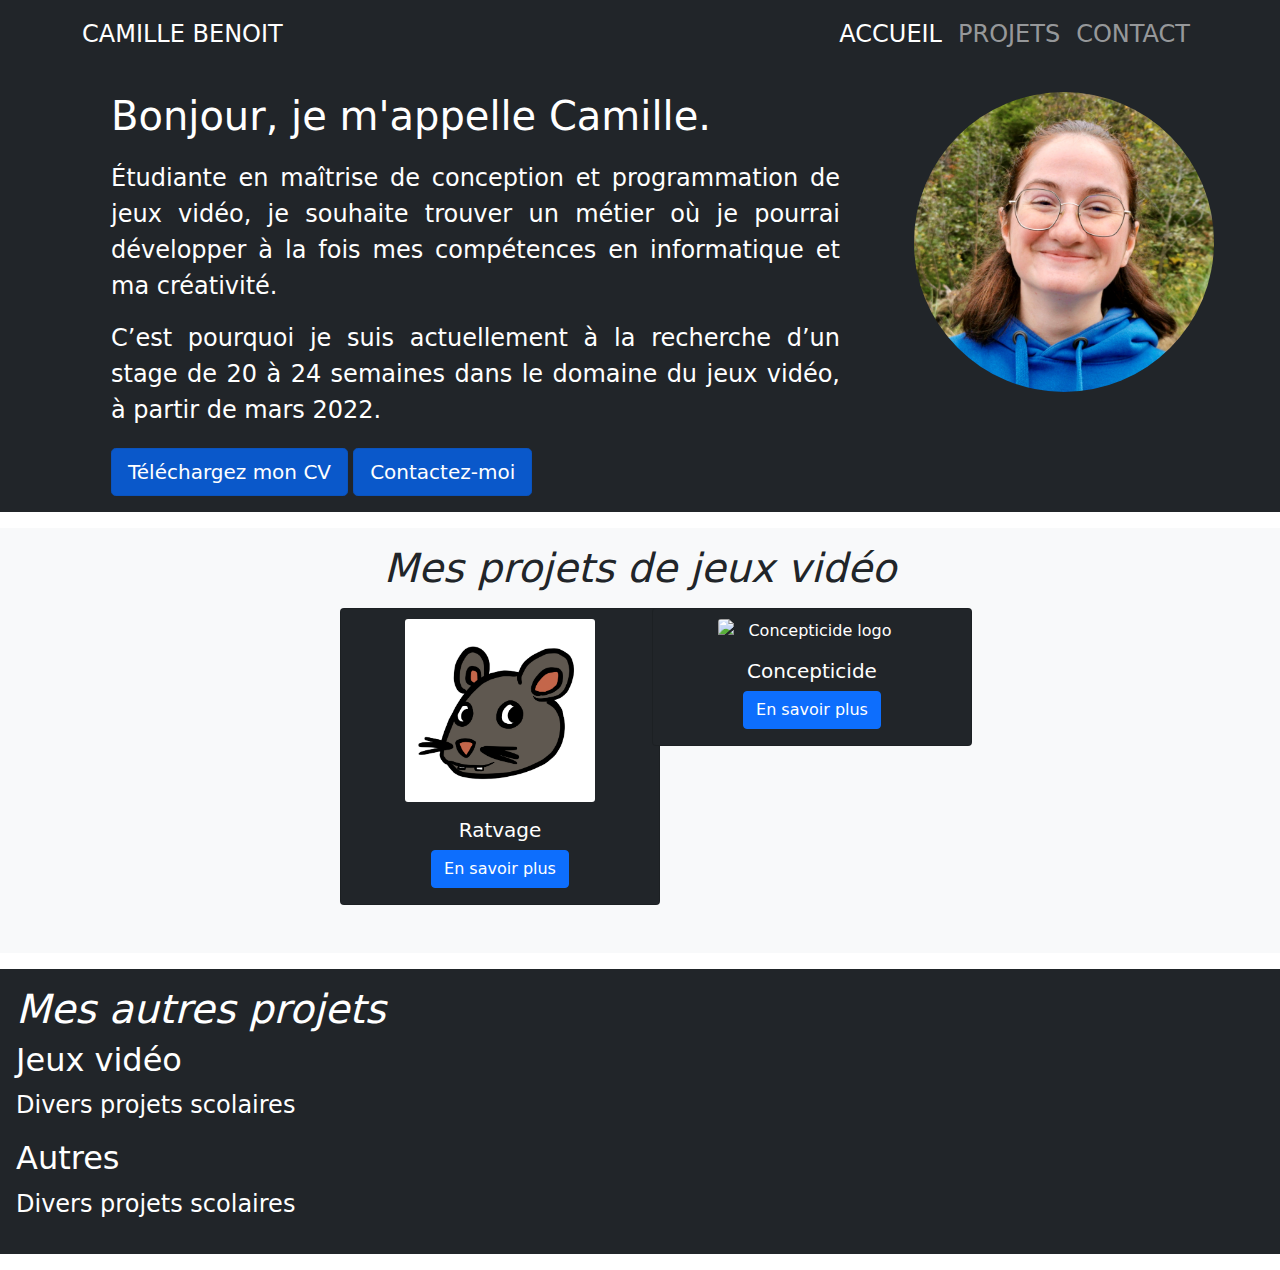
==== concepticide.html @ 7e19bbfd "maj nvelles pages" ====
<!DOCTYPE html>
<html lang="fr">
    <head>
        <meta charset="utf-8" />
        <meta name="viewport" content="width=device-width, initial-scale=1, shrink-to-fit=no" />
        <meta name="author" content="Camille Benoit" />
        <title>Portfolio - Camille Benoit</title>
        <!-- Boostrap-->
        <link rel="stylesheet" href="css/bootstrap.css">
    </head>


    <body>

        <nav id ="menu-bar" class="navbar navbar-expand-lg navbar-dark bg-dark text-uppercase fixed-top navbar-shrink">
            <div class="container">
                <a id="menu-bar-camille-benoit"class="navbar-brand" href="#page-top">Camille Benoit</a>
                <div id="menu-bar-liste" class="collapse navbar-collapse">
                    <ul class="navbar-nav ms-auto">
                        <li class="nav-item">
                            <a class="nav-link active" aria-current="page" href="#">Accueil</a>
                        </li>
                        <li class="nav-item">
                        <a class="nav-link" href="#projets">Projets</a>
                        </li>
                        <li class="nav-item">
                        <a class="nav-link" href="#contact">Contact</a>
                        </li>
                    </ul>
                </div>
            </div>
        </nav>


        <div id="camille-benoit" class="container-fluid p-3 my-3 bg-dark text-white">
            <div class="row">
                <div id="camille-benoit-left-column" class="col-8">
                    <h1 id="intro-bonjour">Bonjour, je m'appelle Camille.</h1>
                    <p id="intro-etu" class="lead">
                        Étudiante en maîtrise de conception et programmation de jeux vidéo, je souhaite trouver un métier où je pourrai développer à la fois mes compétences en informatique et ma créativité.
                    </p>
                    <p id="intro-recherche"class="lead">
                        C’est pourquoi je suis actuellement à la recherche d’un stage de 20 à 24 semaines dans le domaine du jeux vidéo, à partir de mars 2022.
                    </p>
                    <div id="button-accueil" >
                        <a type="button" class="btn btn-primary btn-lg active" href="asset/document/camille_benoit.pdf" target="_blank" >Téléchargez mon CV</a>
                        <a type="button" class="btn btn-primary btn-lg active" href=#contact>Contactez-moi</a>
                    </div>
                </div>
                <div id="camille-benoit-right-column" class="col-4">
                        <img id="img-camilleb" src="asset/img/camillebenoit.jpg" alt="">
                </div>
            </div> 
            
                

        </div>

        <div id="projets" class="container-fluid p-3 my-3 bg-light text-dark">
            <h1 text="" class="text-center"><i>Mes projets de jeux vidéo</i></h1>
            <div class="row my-3 mx-auto justify-content-md-center">
                <div class="col-3">
                    <div class="card text-center text-white bg-dark mb-3" style="width: 20rem;">
                        <img class="card-img mx-auto" style="max-width:60%; margin-top: 10px;" src="asset/img/ratvage_icon.png" alt="Ratvage logo">
                        <div class="card-body">
                          <h5 class="card-title">Ratvage</h5>
                          <a href="#" class="btn btn-primary">En savoir plus</a>
                        </div>
                      </div>
                </div>
                <div class="col-3">
                    <div class="card text-center text-white bg-dark mb-3" style="width: 20rem;">
                        <img class="card-img mx-auto" style="max-width:59%; margin-top: 10px;" src="asset/img/concepticide_logo.PNG" alt="Concepticide logo">
                        <div class="card-body">
                          <h5 class="card-title">Concepticide</h5>
                          <a href="#" class="btn btn-primary">En savoir plus</a>
                        </div>
                      </div>
                </div>
              </div>
        </div>

        <div id="autres-projets" class="container-fluid p-3 my-3 bg-dark text-white">
            <h1><i>Mes autres projets</i></h1>
            <h2>Jeux vidéo</h2>
            <p class="lead">
                Divers projets scolaires
            </p>
            <h2>Autres</h2>
            <p class="lead">
                Divers projets scolaires
            </p>
        </div>

        
        <!-- Boostrap-->
        <script src="js/bootstrap.js"></script>
    </body>
</html>
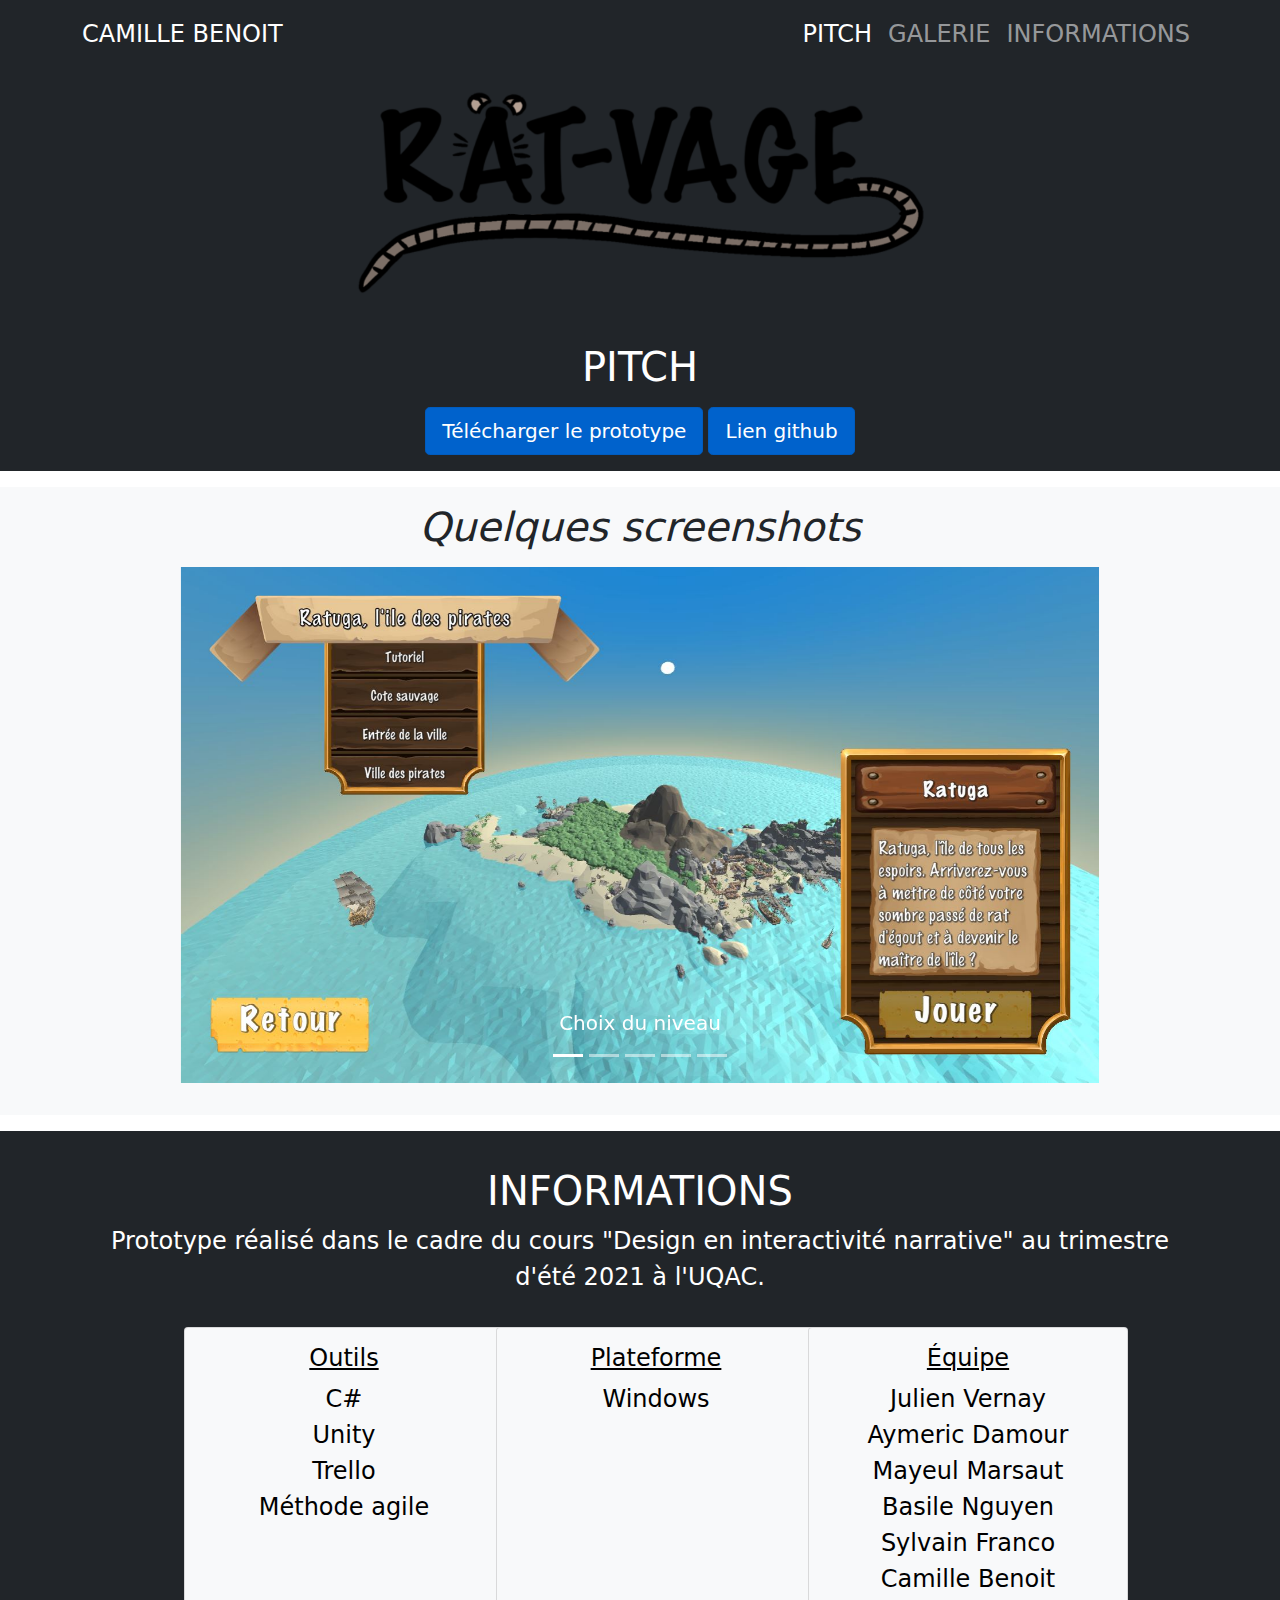
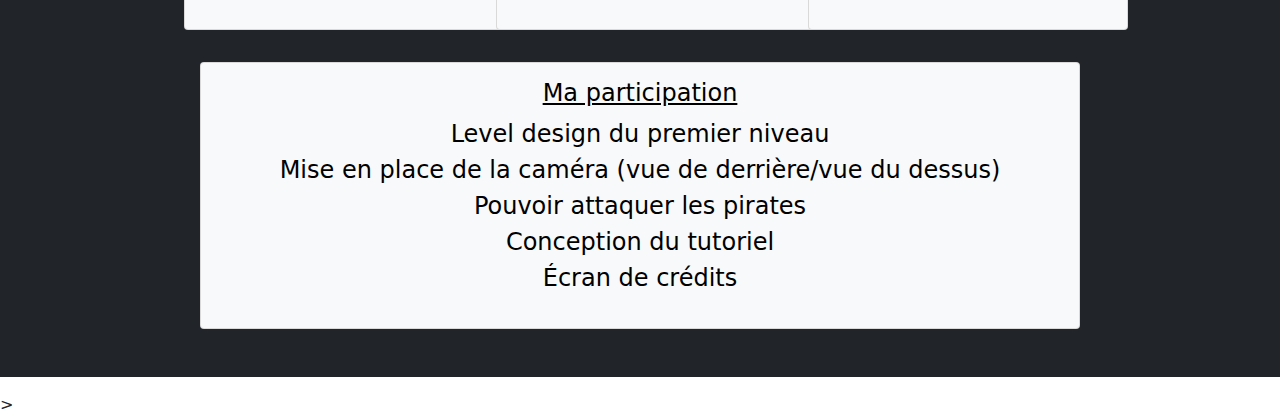
==== commit a2fe439d: "begin concepticide page" ====
--- a/concepticide.html
+++ b/concepticide.html
@@ -6,25 +6,34 @@
         <meta name="author" content="Camille Benoit" />
         <title>Portfolio - Camille Benoit</title>
         <!-- Boostrap-->
+        <link rel="stylesheet" href="https://stackpath.bootstrapcdn.com/bootstrap/4.3.1/css/bootstrap.min.css"
+        integrity="sha384-ggOyR0iXCbMQv3Xipma34MD+dH/1fQ784/j6cY/iJTQUOhcWr7x9JvoRxT2MZw1T" crossorigin="anonymous">
         <link rel="stylesheet" href="css/bootstrap.css">
+        <script src="https://code.jquery.com/jquery-3.3.1.slim.min.js"
+            integrity="sha384-q8i/X+965DzO0rT7abK41JStQIAqVgRVzpbzo5smXKp4YfRvH+8abtTE1Pi6jizo"
+            crossorigin="anonymous"></script>
+
+        <script src="https://stackpath.bootstrapcdn.com/bootstrap/4.3.1/js/bootstrap.min.js"
+            integrity="sha384-JjSmVgyd0p3pXB1rRibZUAYoIIy6OrQ6VrjIEaFf/nJGzIxFDsf4x0xIM+B07jRM"
+            crossorigin="anonymous"></script>
+
     </head>
 
 
     <body>
-
         <nav id ="menu-bar" class="navbar navbar-expand-lg navbar-dark bg-dark text-uppercase fixed-top navbar-shrink">
             <div class="container">
-                <a id="menu-bar-camille-benoit"class="navbar-brand" href="#page-top">Camille Benoit</a>
+                <a id="menu-bar-camille-benoit"class="navbar-brand" href="home.html">Camille Benoit</a>
                 <div id="menu-bar-liste" class="collapse navbar-collapse">
                     <ul class="navbar-nav ms-auto">
                         <li class="nav-item">
-                            <a class="nav-link active" aria-current="page" href="#">Accueil</a>
+                            <a class="nav-link active" aria-current="page" href="#pitch">Pitch</a>
                         </li>
                         <li class="nav-item">
-                        <a class="nav-link" href="#projets">Projets</a>
+                        <a class="nav-link" href="#galerie">Galerie</a>
                         </li>
                         <li class="nav-item">
-                        <a class="nav-link" href="#contact">Contact</a>
+                        <a class="nav-link" href="#informations">Informations</a>
                         </li>
                     </ul>
                 </div>
@@ -32,68 +41,158 @@
         </nav>
 
 
-        <div id="camille-benoit" class="container-fluid p-3 my-3 bg-dark text-white">
-            <div class="row">
-                <div id="camille-benoit-left-column" class="col-8">
-                    <h1 id="intro-bonjour">Bonjour, je m'appelle Camille.</h1>
-                    <p id="intro-etu" class="lead">
-                        Étudiante en maîtrise de conception et programmation de jeux vidéo, je souhaite trouver un métier où je pourrai développer à la fois mes compétences en informatique et ma créativité.
+        <div id="pitch" class="container-fluid p-3 my-3 bg-dark text-white text-center">
+            <div class="row text-center mx-auto" style="max-width:50%">
+                <img src="asset/img/ratvage_logo.png">
+            </div>
+            <div class="row text-center">
+                <div id="pres-jeu" class="col">
+                    <h1 id="concepticide-pitch">PITCH</h1>
+                    <p id="concepticide-intro" class="lead">
+                        
                     </p>
-                    <p id="intro-recherche"class="lead">
-                        C’est pourquoi je suis actuellement à la recherche d’un stage de 20 à 24 semaines dans le domaine du jeux vidéo, à partir de mars 2022.
-                    </p>
-                    <div id="button-accueil" >
-                        <a type="button" class="btn btn-primary btn-lg active" href="asset/document/camille_benoit.pdf" target="_blank" >Téléchargez mon CV</a>
-                        <a type="button" class="btn btn-primary btn-lg active" href=#contact>Contactez-moi</a>
+                    <div id="button-concepticide" >
+                        <a type="button" class="btn btn-primary btn-lg active" href="https://oscarafk.itch.io/ratvage" target="_blank" >Télécharger le prototype</a>
+                        <a type="button" class="btn btn-primary btn-lg active" href="https://github.com/Nypsyy/Concepticide" target="_blank" >Lien github</a>
                     </div>
                 </div>
-                <div id="camille-benoit-right-column" class="col-4">
-                        <img id="img-camilleb" src="asset/img/camillebenoit.jpg" alt="">
-                </div>
             </div> 
-            
-                
-
         </div>
 
-        <div id="projets" class="container-fluid p-3 my-3 bg-light text-dark">
-            <h1 text="" class="text-center"><i>Mes projets de jeux vidéo</i></h1>
+        <div id="galerie" class="container-fluid p-3 bg-light text-dark">
+            <h1 text="" class="text-center"><i>Quelques screenshots</i></h1>
+            <div class="row my-3 mx-auto text-center">
+                <div id="carouselRatvage" class="carousel slide" data-ride="carousel" data-interval="3000">
+                    <ol class="carousel-indicators">
+                      <li data-target="#carouselRatvage" data-slide-to="0" class="active"></li>
+                      <li data-target="#carouselRatvage" data-slide-to="1"></li>
+                      <li data-target="#carouselRatvage" data-slide-to="2"></li>
+                      <li data-target="#carouselRatvage" data-slide-to="3"></li>
+                      <li data-target="#carouselRatvage" data-slide-to="4"></li>
+                    </ol>
+                    <div class="carousel-inner">
+                      <div class="carousel-item active">
+                        <img class="d-block w-100 mx-auto" style="max-width: 75%;" src="asset/img/ratvage_map.jpg" alt="Choix du niveau">
+                        <div class="carousel-caption d-none d-md-block">
+                            <h5>Choix du niveau</h5>
+                          </div>
+                      </div>
+                      <div class="carousel-item">
+                        <img class="d-block w-100 mx-auto" style="max-width: 75%;" src="asset/img/ratvage1.png" alt="Niveau 1">
+                        <div class="carousel-caption d-none d-md-block">
+                            <h5>Niveau 1</h5>
+                          </div>
+                      </div>
+                      <div class="carousel-item">
+                        <img class="d-block w-100 mx-auto" style="max-width: 75%;" src="asset/img/ratvage2.jpg" alt="Niveau 2">
+                        <div class="carousel-caption d-none d-md-block">
+                            <h5>Niveau 2</h5>
+                          </div>
+                      </div>
+                      <div class="carousel-item">
+                        <img class="d-block w-100 mx-auto" style="max-width: 75%;" src="asset/img/ratvage3.jpg" alt="Niveau 3">
+                        <div class="carousel-caption d-none d-md-block">
+                            <h5>Niveau 3</h5>
+                          </div>
+                      </div>
+                      <div class="carousel-item">
+                        <img class="d-block w-100 mx-auto" style="max-width: 75%;" src="asset/img/ratvage_victoire.jpeg" alt="Ecran de victoire">
+                        <div class="carousel-caption d-none d-md-block">
+                            <h5>Ecran de victoire</h5>
+                          </div>
+                      </div>
+                    </div>
+                </div>
+            </div>
+        </div>
+
+        <div id="informations" class="container-fluid p-3 my-3 bg-dark text-white text-center">
+            <div class="row text-center">
+                <div id="pres-jeu" class="col">
+                    <h1 id="ratvage-outils-titre">INFORMATIONS</h1>
+                    <p id="ratvage-intro" class="lead">
+                        Prototype réalisé dans le cadre du cours "Design en interactivité narrative" au trimestre d'été 2021 à l'UQAC.
+                    </p>
+                </div>
+            </div>
+            
             <div class="row my-3 mx-auto justify-content-md-center">
                 <div class="col-3">
-                    <div class="card text-center text-white bg-dark mb-3" style="width: 20rem;">
-                        <img class="card-img mx-auto" style="max-width:60%; margin-top: 10px;" src="asset/img/ratvage_icon.png" alt="Ratvage logo">
+                    <div class="card text-center text-black bg-light mb-3" style="width: 20rem;">
                         <div class="card-body">
-                          <h5 class="card-title">Ratvage</h5>
-                          <a href="#" class="btn btn-primary">En savoir plus</a>
+                          <h4 class="card-title"><u>Outils</u></h4>
+                          <p class="lead">
+                              C#
+                              <br>
+                              Unity
+                              <br>
+                              Trello
+                              <br>
+                              Méthode agile<br><br><br>
+                          </p>
                         </div>
                       </div>
                 </div>
                 <div class="col-3">
-                    <div class="card text-center text-white bg-dark mb-3" style="width: 20rem;">
-                        <img class="card-img mx-auto" style="max-width:59%; margin-top: 10px;" src="asset/img/concepticide_logo.PNG" alt="Concepticide logo">
+                    <div class="card text-center text-black bg-light mb-3" style="width: 20rem;">
                         <div class="card-body">
-                          <h5 class="card-title">Concepticide</h5>
-                          <a href="#" class="btn btn-primary">En savoir plus</a>
+                            <h4 class="card-title"><u>Plateforme</u></h4>
+                            <p class="lead">
+                                Windows
+                                <br><br><br><br><br><br>
+                            </p>
                         </div>
                       </div>
                 </div>
-              </div>
+                <div class="col-3">
+                    <div class="card text-center text-black bg-light mb-3" style="width: 20rem;">
+                        <div class="card-body">
+                          <h4 class="card-title"><u>Équipe</u></h4>
+                          <p class="lead">
+                            Julien Vernay
+                            <br>
+                            Aymeric Damour
+                            <br>
+                            Mayeul Marsaut
+                            <br>
+                            Basile Nguyen
+                            <br>
+                            Sylvain Franco
+                            <br>
+                            Camille Benoit
+                          </p>
+                        </div>
+                    </div>
+                </div>
+            </div>
+
+            <div class="row my-3 mx-auto justify-content-md-center">
+                <div class="card text-center text-black bg-light mb-3" style="width: 55rem; margin-left: 0px;">
+                    <div class="card-body">
+                        <h4 class="card-title"><u>Ma participation</u></h4>
+                        <p class="lead">
+                            Level design du premier niveau
+                            <br>
+                            Mise en place de la caméra (vue de derrière/vue du dessus)
+                            <br>
+                            Pouvoir attaquer les pirates
+                            <br>
+                            Conception du tutoriel
+                            <br>
+                            Écran de crédits 
+                        </p>
+                    </div>
+                </div> 
+            </div>
         </div>
-
-        <div id="autres-projets" class="container-fluid p-3 my-3 bg-dark text-white">
-            <h1><i>Mes autres projets</i></h1>
-            <h2>Jeux vidéo</h2>
-            <p class="lead">
-                Divers projets scolaires
-            </p>
-            <h2>Autres</h2>
-            <p class="lead">
-                Divers projets scolaires
-            </p>
-        </div>
-
         
         <!-- Boostrap-->
-        <script src="js/bootstrap.js"></script>
+        <script src="js/bootstrap.js"></script>>
+        <script>
+            $('.carousel').carousel({
+                interval: 5000,
+                pause : "null"
+            })
+        </script>
     </body>
 </html>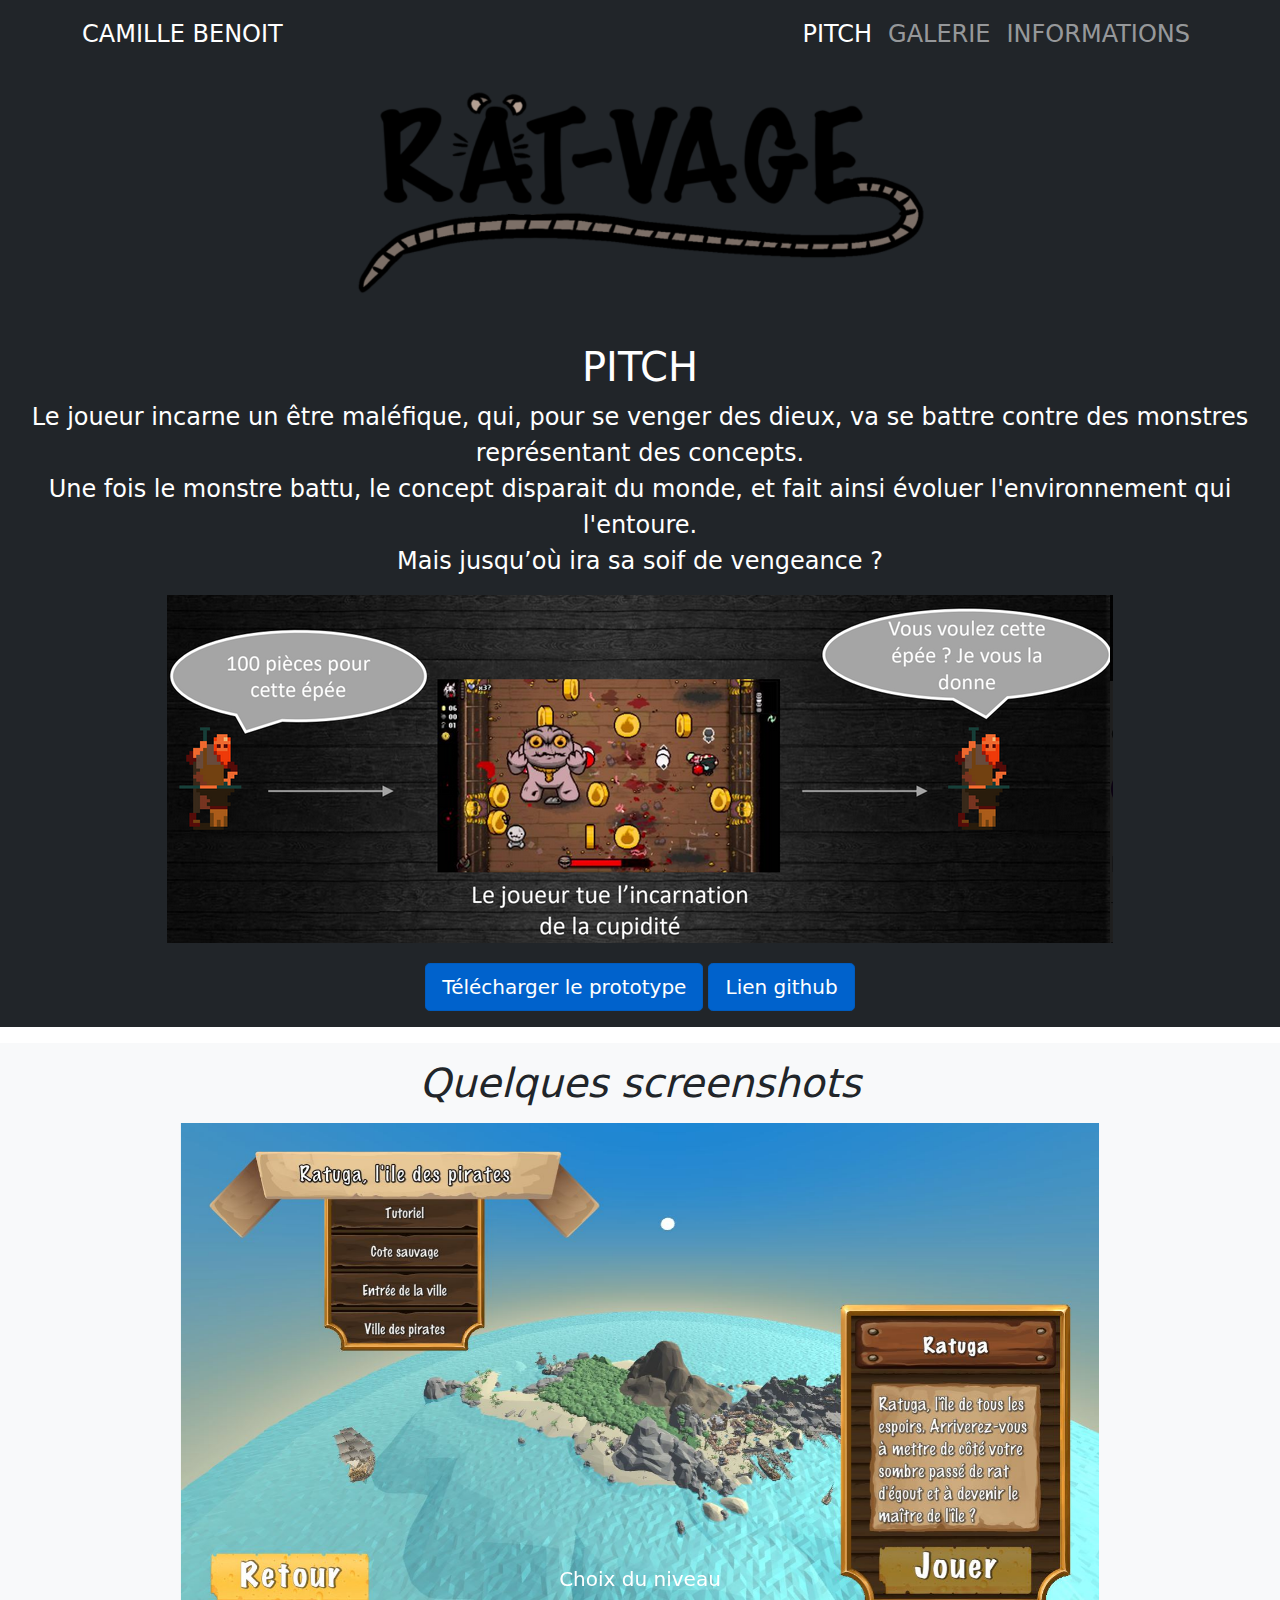
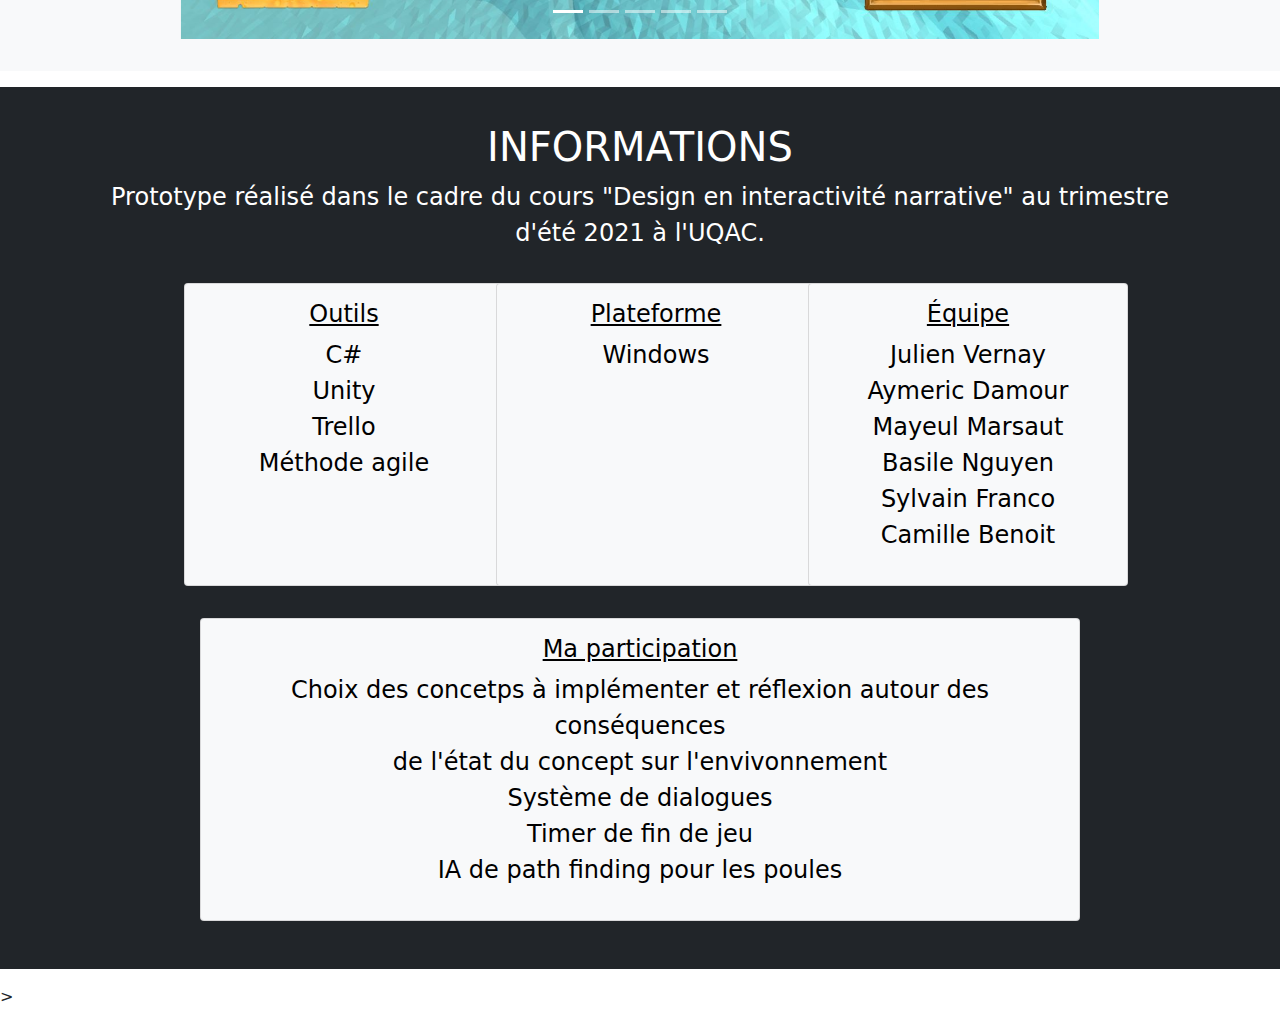
==== commit ff9d540c: "update concepticide" ====
--- a/concepticide.html
+++ b/concepticide.html
@@ -49,9 +49,14 @@
                 <div id="pres-jeu" class="col">
                     <h1 id="concepticide-pitch">PITCH</h1>
                     <p id="concepticide-intro" class="lead">
-                        
+                        Le joueur incarne un être maléfique, qui, pour se venger des dieux, va se battre contre des monstres représentant des concepts. 
+                        <br>
+                        Une fois le monstre battu, le concept disparait du monde, et fait ainsi évoluer l'environnement qui l'entoure. 
+                        <br>
+                        Mais jusqu’où ira sa soif de vengeance ?
                     </p>
-                    <div id="button-concepticide" >
+                    <img src="asset/img/concepticide_idee.PNG" style="margin-bottom: 20px;">
+                    <div id="button-concepticide"  >
                         <a type="button" class="btn btn-primary btn-lg active" href="https://oscarafk.itch.io/ratvage" target="_blank" >Télécharger le prototype</a>
                         <a type="button" class="btn btn-primary btn-lg active" href="https://github.com/Nypsyy/Concepticide" target="_blank" >Lien github</a>
                     </div>
@@ -171,15 +176,13 @@
                     <div class="card-body">
                         <h4 class="card-title"><u>Ma participation</u></h4>
                         <p class="lead">
-                            Level design du premier niveau
-                            <br>
-                            Mise en place de la caméra (vue de derrière/vue du dessus)
-                            <br>
-                            Pouvoir attaquer les pirates
-                            <br>
-                            Conception du tutoriel
-                            <br>
-                            Écran de crédits 
+                            Choix des concetps à implémenter et réflexion autour des conséquences <br>de l'état du concept sur l'envivonnement
+                            <br>
+                            Système de dialogues
+                            <br>
+                            Timer de fin de jeu
+                            <br>
+                            IA de path finding pour les poules
                         </p>
                     </div>
                 </div> 
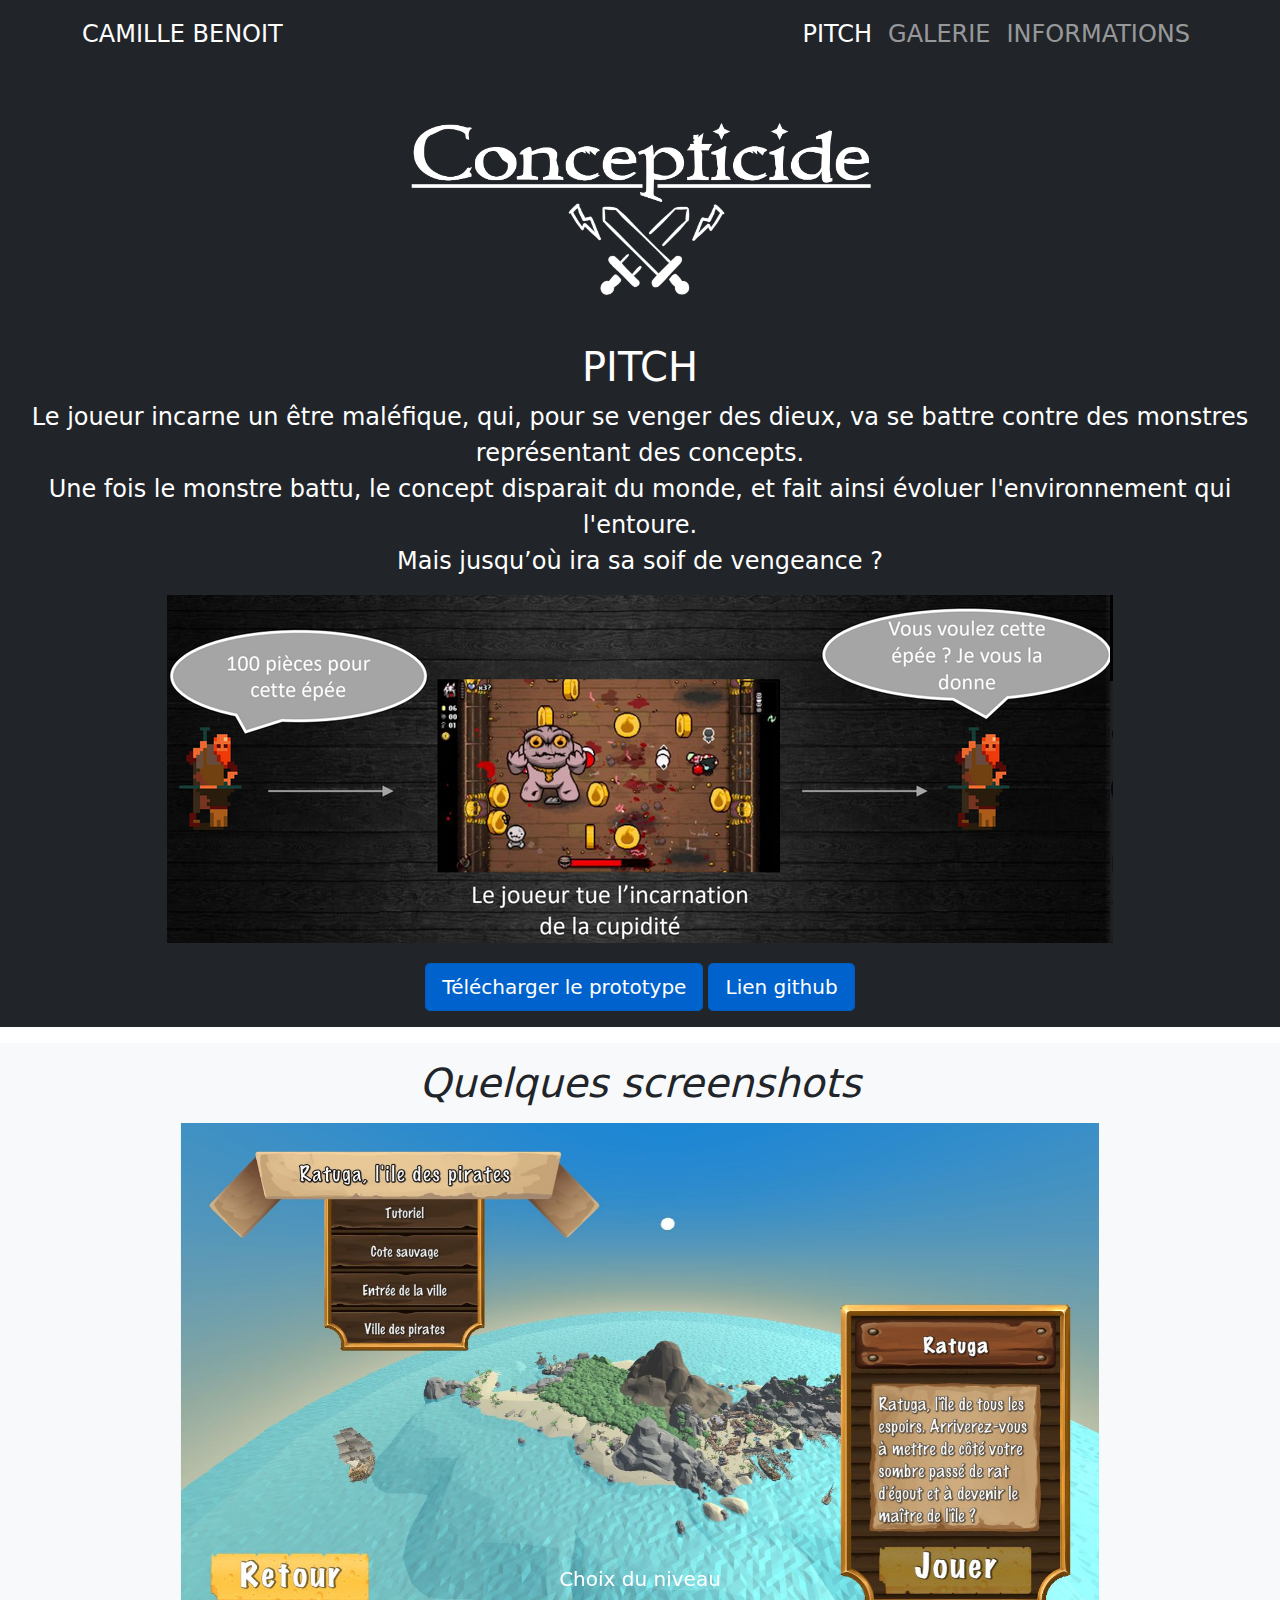
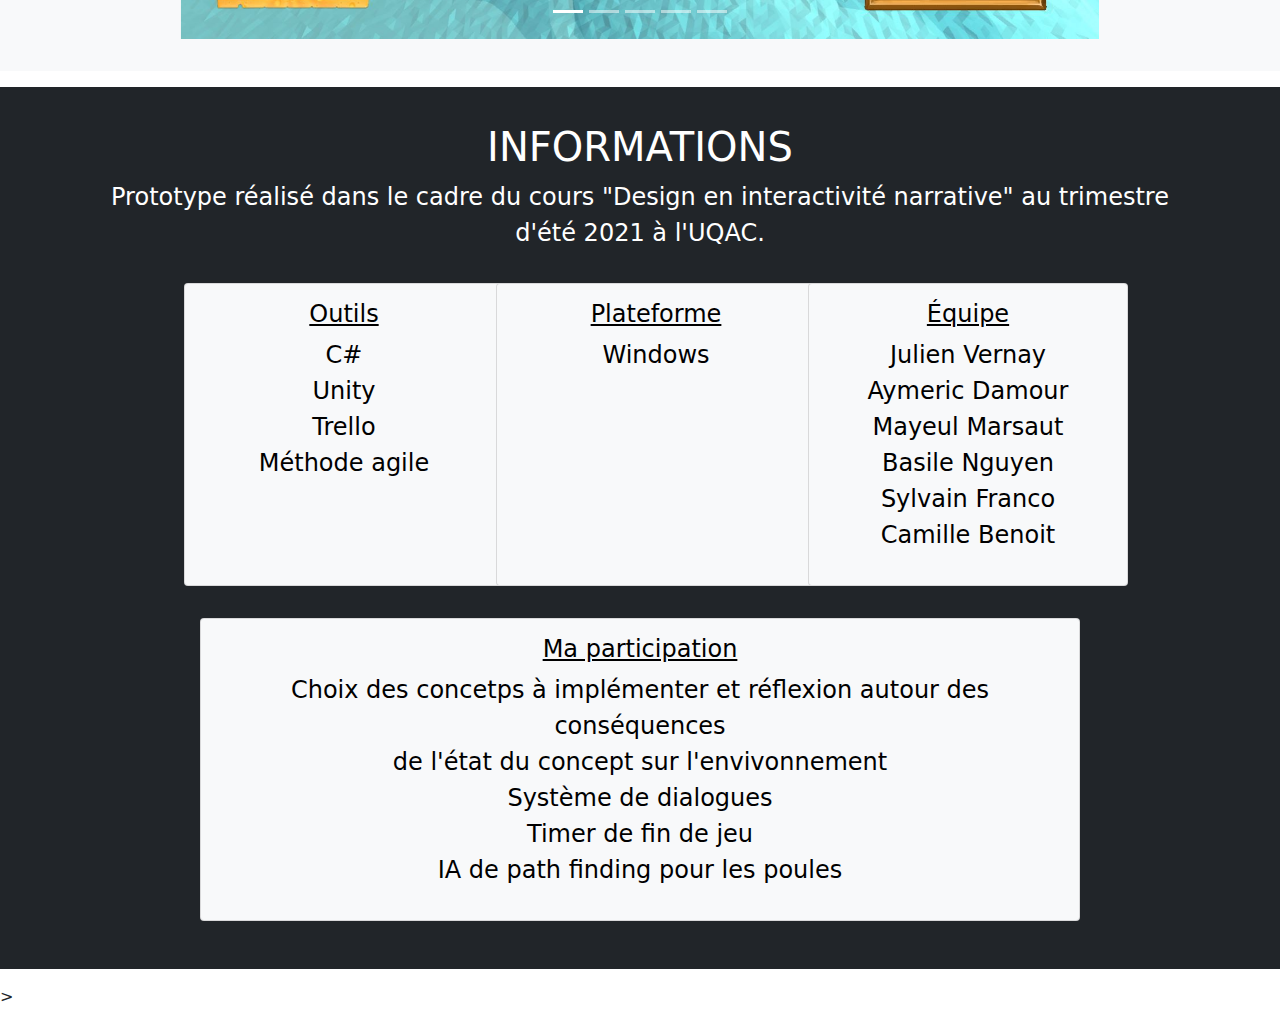
==== commit 9ae61322: "logo concepticide" ====
--- a/concepticide.html
+++ b/concepticide.html
@@ -43,7 +43,7 @@
 
         <div id="pitch" class="container-fluid p-3 my-3 bg-dark text-white text-center">
             <div class="row text-center mx-auto" style="max-width:50%">
-                <img src="asset/img/ratvage_logo.png">
+                <img src="asset/img/concepticide_logo.png">
             </div>
             <div class="row text-center">
                 <div id="pres-jeu" class="col">
@@ -57,7 +57,7 @@
                     </p>
                     <img src="asset/img/concepticide_idee.PNG" style="margin-bottom: 20px;">
                     <div id="button-concepticide"  >
-                        <a type="button" class="btn btn-primary btn-lg active" href="https://oscarafk.itch.io/ratvage" target="_blank" >Télécharger le prototype</a>
+                        <a type="button" class="btn btn-primary btn-lg active" href="asset/document/Concepticide.zip" target="_blank" >Télécharger le prototype</a>
                         <a type="button" class="btn btn-primary btn-lg active" href="https://github.com/Nypsyy/Concepticide" target="_blank" >Lien github</a>
                     </div>
                 </div>
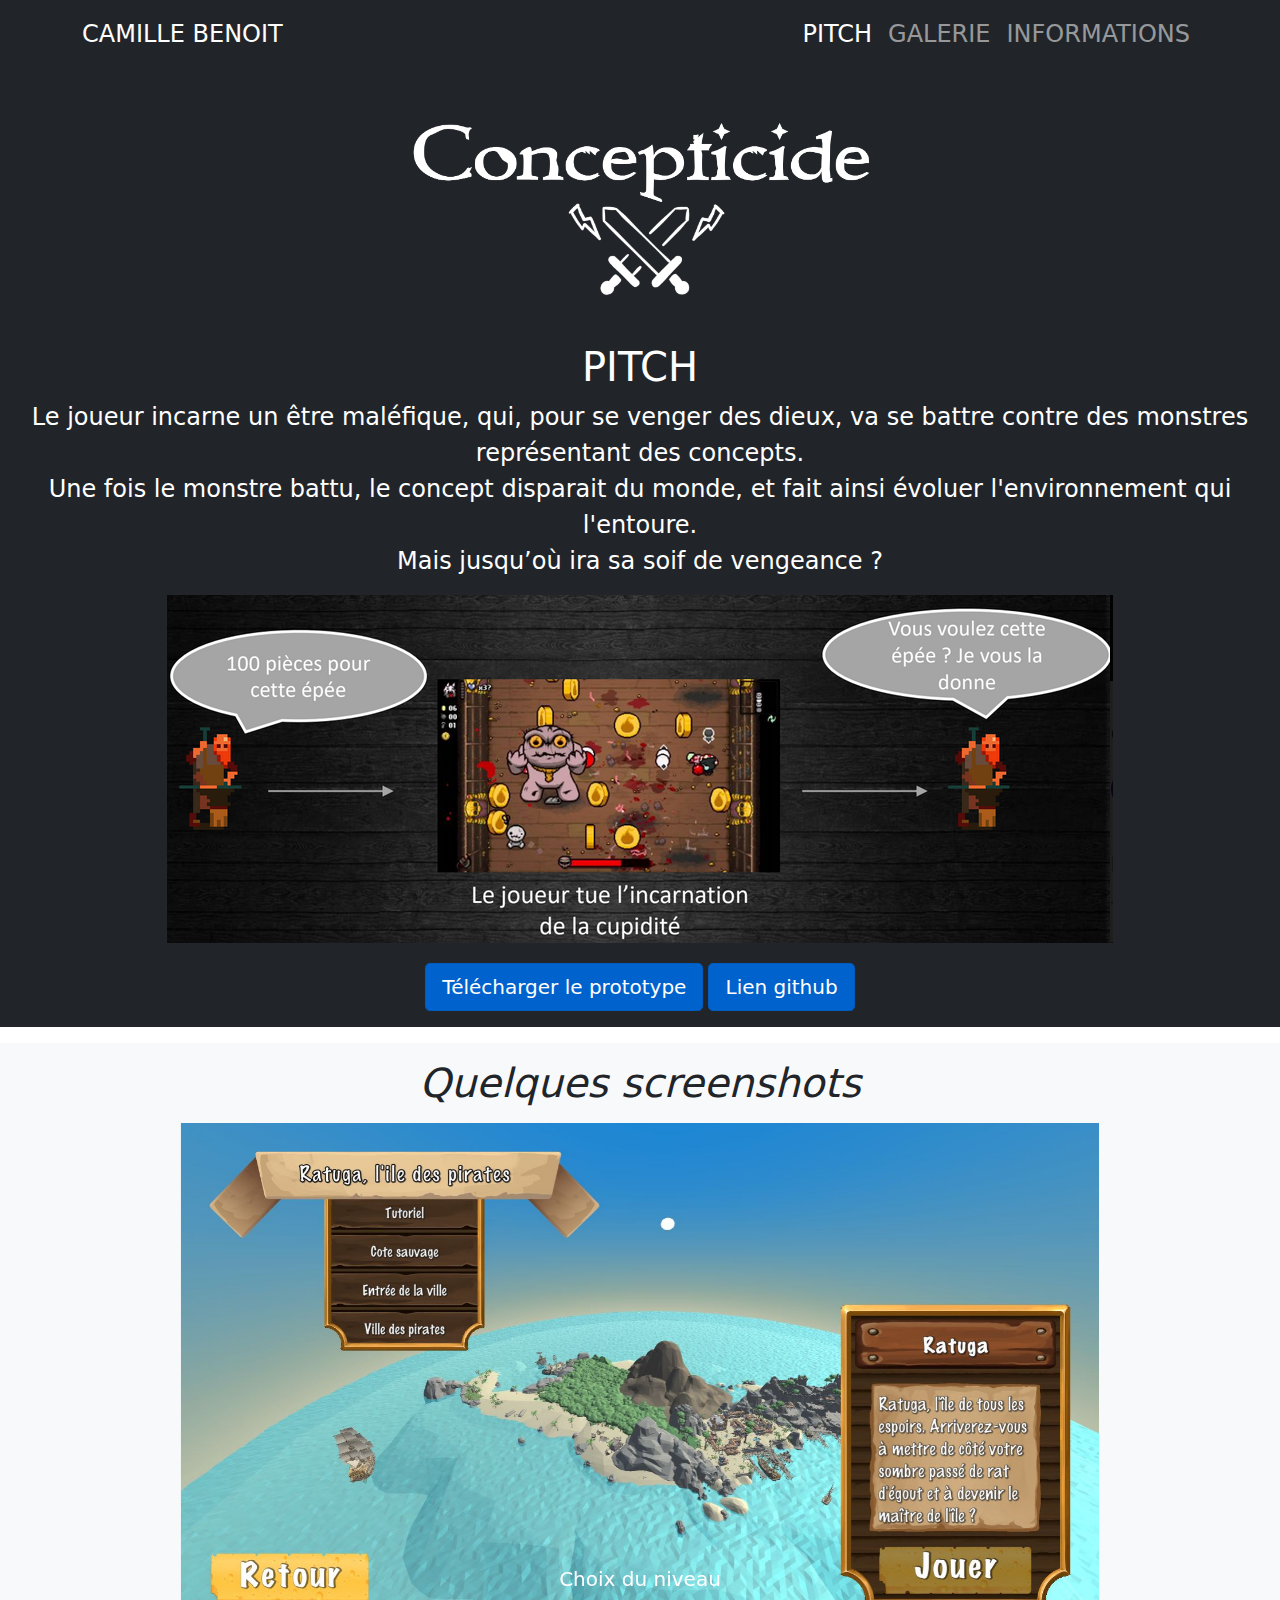
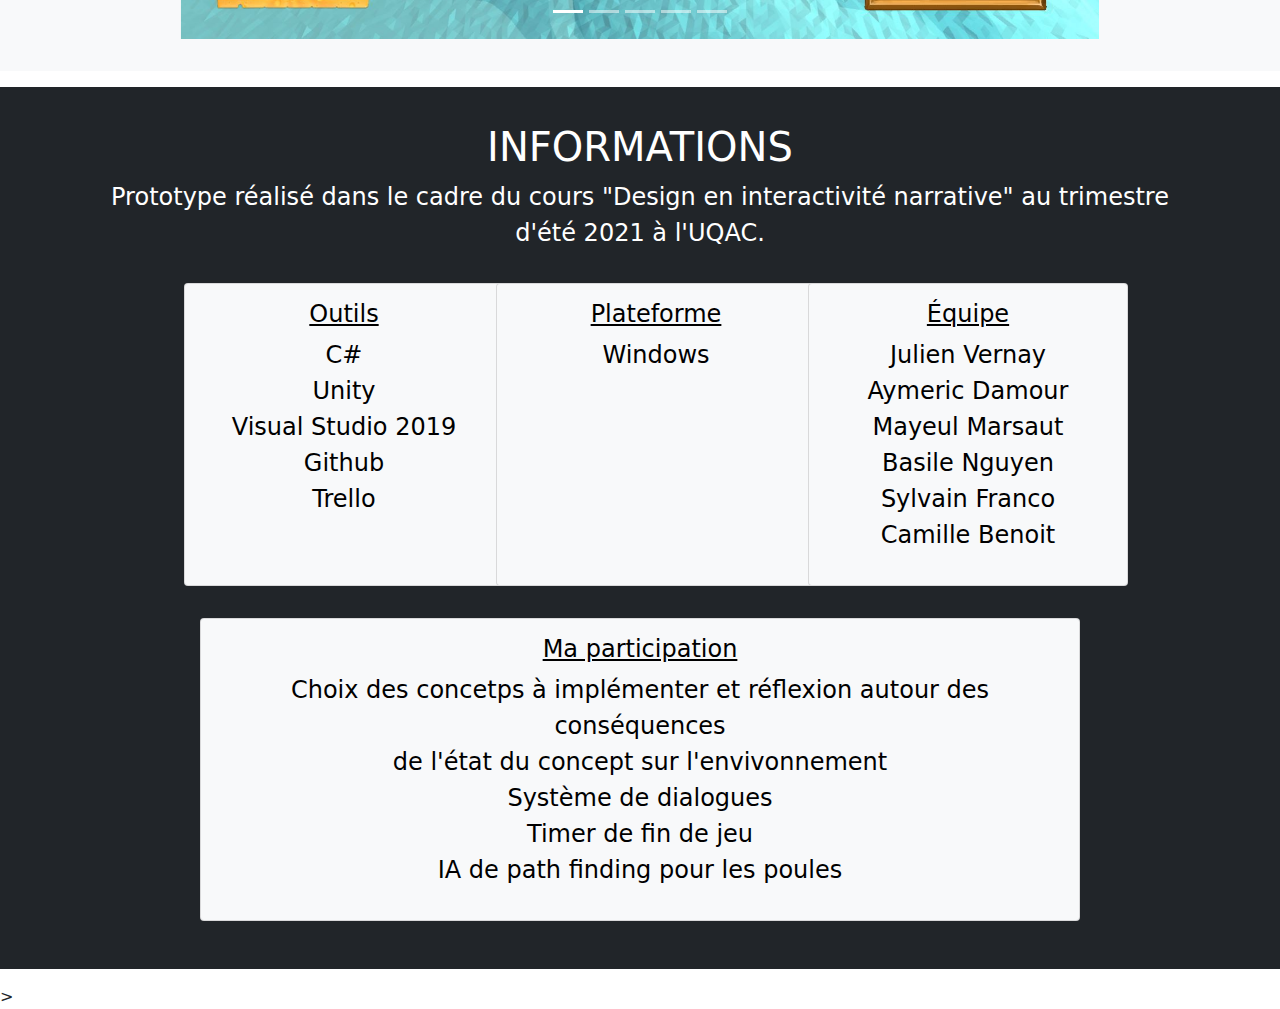
==== commit 1cab071e: "changement home" ====
--- a/concepticide.html
+++ b/concepticide.html
@@ -131,9 +131,11 @@
                               <br>
                               Unity
                               <br>
-                              Trello
-                              <br>
-                              Méthode agile<br><br><br>
+                              Visual Studio 2019
+                              <br>
+                              Github
+                              <br>
+                              Trello<br><br>
                           </p>
                         </div>
                       </div>
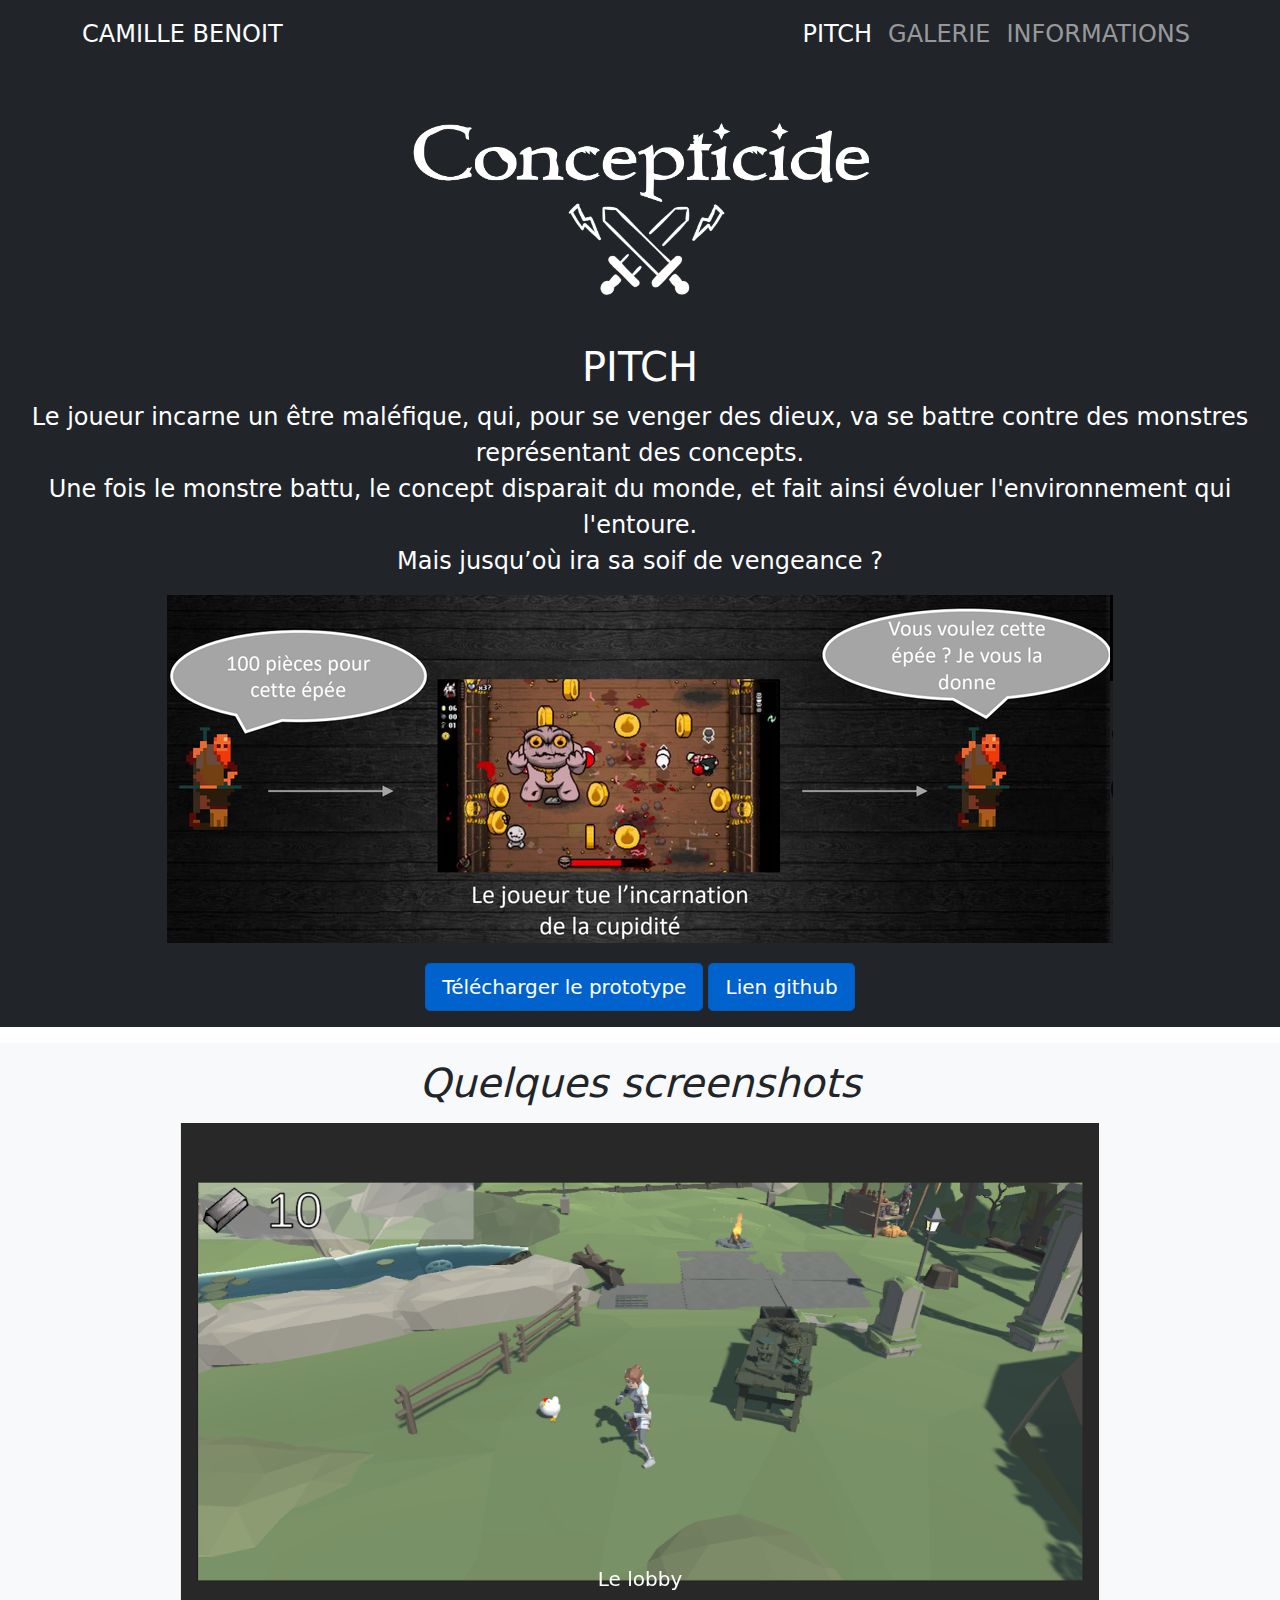
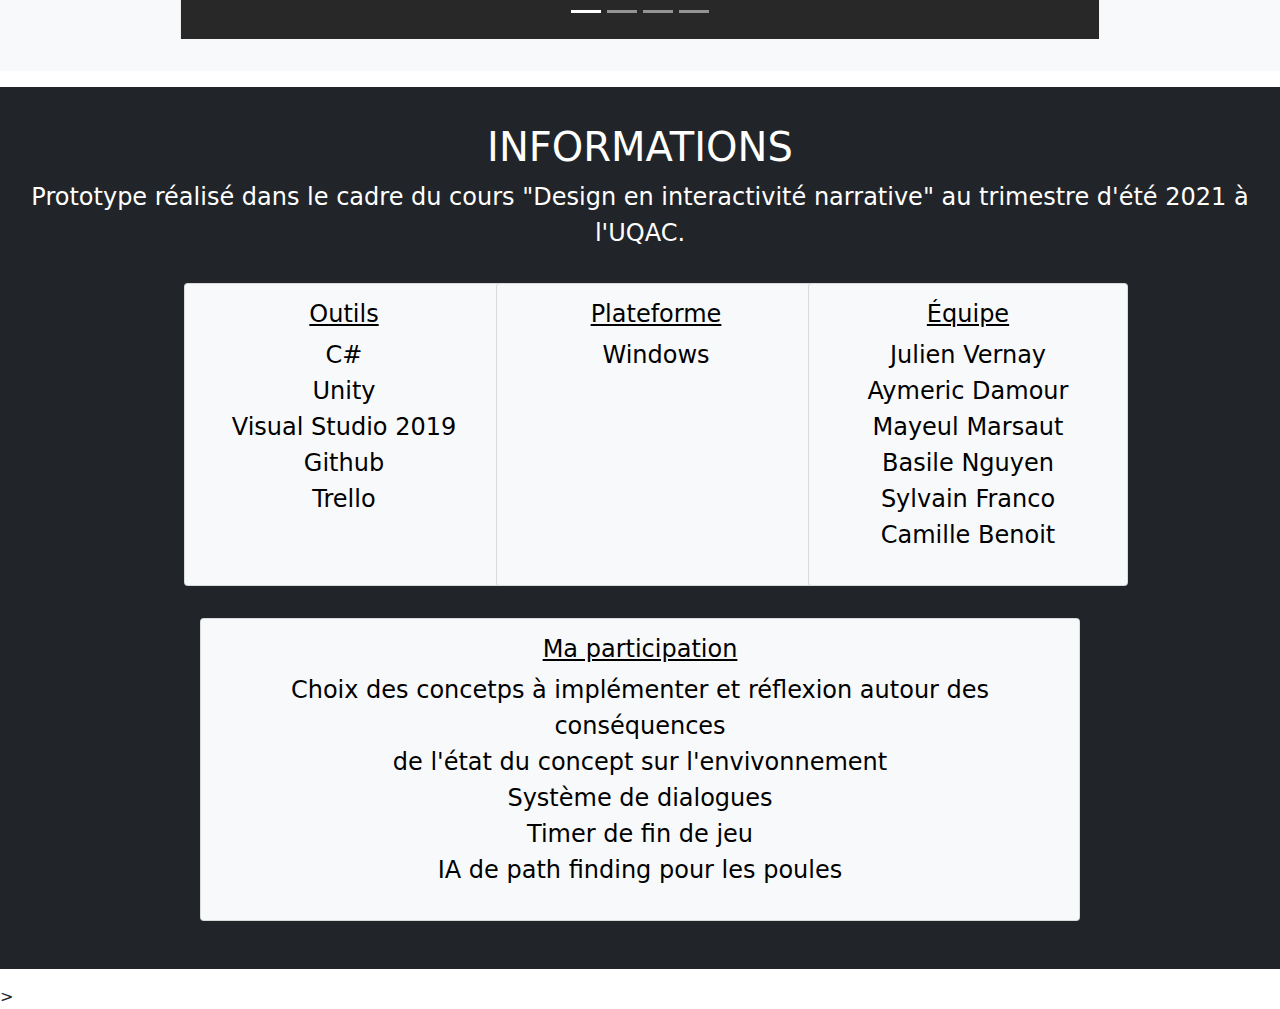
==== commit 2151798e: "maj images concepticide et icons" ====
--- a/concepticide.html
+++ b/concepticide.html
@@ -5,6 +5,7 @@
         <meta name="viewport" content="width=device-width, initial-scale=1, shrink-to-fit=no" />
         <meta name="author" content="Camille Benoit" />
         <title>Portfolio - Camille Benoit</title>
+        <link rel='icon' href='asset/img/favicon.png' type='image/x-icon' sizes="16x16" />
         <!-- Boostrap-->
         <link rel="stylesheet" href="https://stackpath.bootstrapcdn.com/bootstrap/4.3.1/css/bootstrap.min.css"
         integrity="sha384-ggOyR0iXCbMQv3Xipma34MD+dH/1fQ784/j6cY/iJTQUOhcWr7x9JvoRxT2MZw1T" crossorigin="anonymous">
@@ -73,37 +74,30 @@
                       <li data-target="#carouselRatvage" data-slide-to="1"></li>
                       <li data-target="#carouselRatvage" data-slide-to="2"></li>
                       <li data-target="#carouselRatvage" data-slide-to="3"></li>
-                      <li data-target="#carouselRatvage" data-slide-to="4"></li>
                     </ol>
                     <div class="carousel-inner">
                       <div class="carousel-item active">
-                        <img class="d-block w-100 mx-auto" style="max-width: 75%;" src="asset/img/ratvage_map.jpg" alt="Choix du niveau">
+                        <img class="d-block w-100 mx-auto" style="max-width: 75%;" src="asset/img/concepticide_lobby.png" alt="Choix du niveau">
                         <div class="carousel-caption d-none d-md-block">
-                            <h5>Choix du niveau</h5>
+                            <h5>Le lobby</h5>
                           </div>
                       </div>
                       <div class="carousel-item">
-                        <img class="d-block w-100 mx-auto" style="max-width: 75%;" src="asset/img/ratvage1.png" alt="Niveau 1">
+                        <img class="d-block w-100 mx-auto" style="max-width: 75%;" src="asset/img/concepticide1.png" alt="Niveau 1">
                         <div class="carousel-caption d-none d-md-block">
-                            <h5>Niveau 1</h5>
+                            <h5>Combat avec le commerce</h5>
                           </div>
                       </div>
                       <div class="carousel-item">
-                        <img class="d-block w-100 mx-auto" style="max-width: 75%;" src="asset/img/ratvage2.jpg" alt="Niveau 2">
+                        <img class="d-block w-100 mx-auto" style="max-width: 75%;" src="asset/img/concepticide2.png" alt="Niveau 2">
                         <div class="carousel-caption d-none d-md-block">
-                            <h5>Niveau 2</h5>
+                            <h5>Combat avec la magie</h5>
                           </div>
                       </div>
                       <div class="carousel-item">
-                        <img class="d-block w-100 mx-auto" style="max-width: 75%;" src="asset/img/ratvage3.jpg" alt="Niveau 3">
+                        <img class="d-block w-100 mx-auto" style="max-width: 75%;" src="asset/img/concepticide_marchand.png" alt="Niveau 3">
                         <div class="carousel-caption d-none d-md-block">
-                            <h5>Niveau 3</h5>
-                          </div>
-                      </div>
-                      <div class="carousel-item">
-                        <img class="d-block w-100 mx-auto" style="max-width: 75%;" src="asset/img/ratvage_victoire.jpeg" alt="Ecran de victoire">
-                        <div class="carousel-caption d-none d-md-block">
-                            <h5>Ecran de victoire</h5>
+                            <h5>Achat de potion chez le marchand</h5>
                           </div>
                       </div>
                     </div>
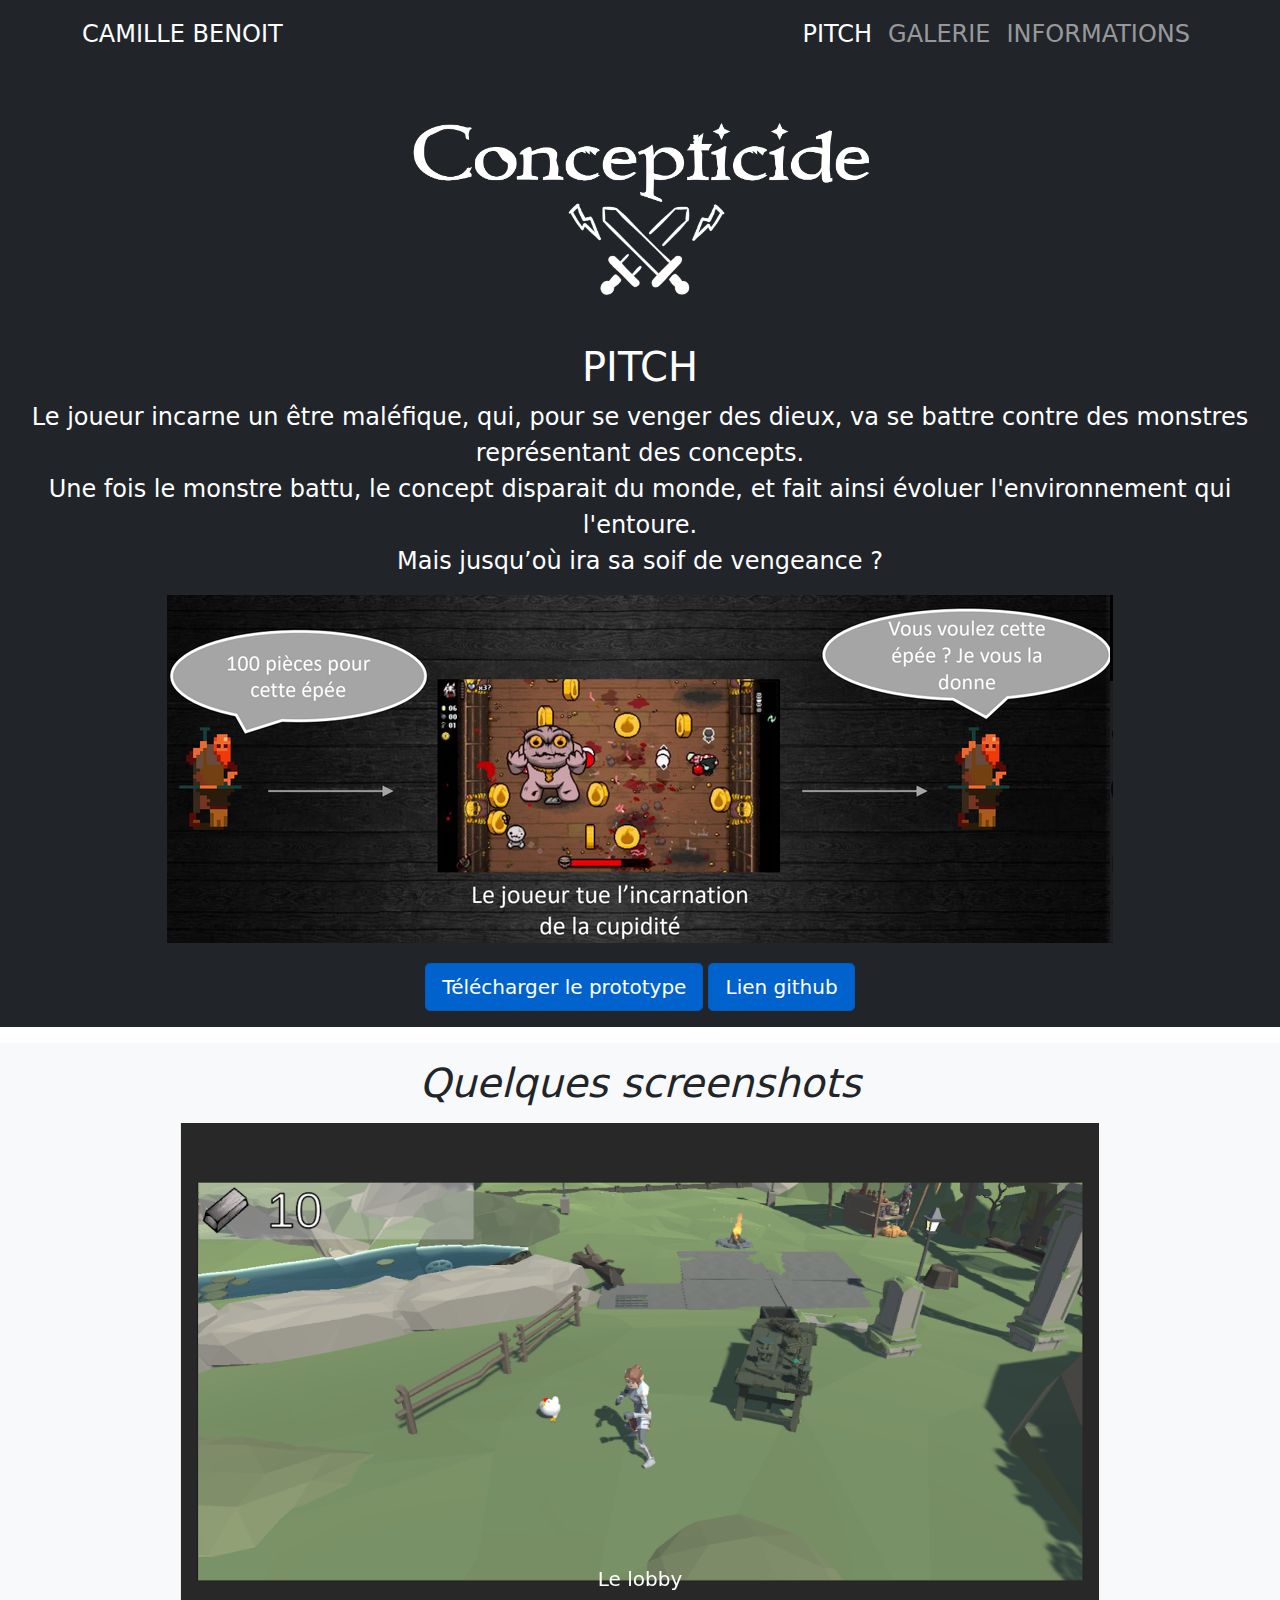
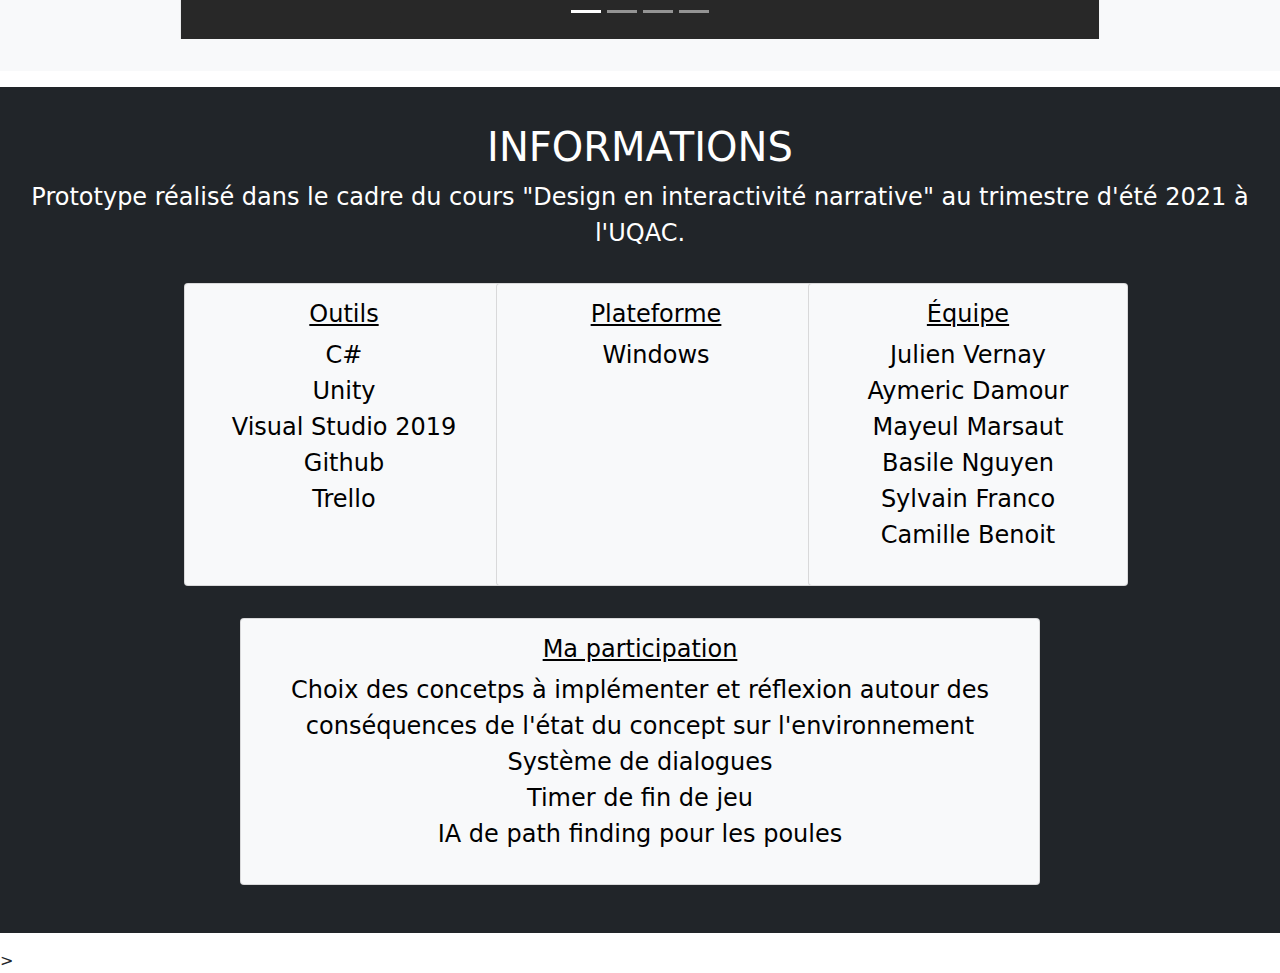
==== commit 7a6bad6b: "update" ====
--- a/concepticide.html
+++ b/concepticide.html
@@ -168,11 +168,11 @@
             </div>
 
             <div class="row my-3 mx-auto justify-content-md-center">
-                <div class="card text-center text-black bg-light mb-3" style="width: 55rem; margin-left: 0px;">
+                <div class="card text-center text-black bg-light mb-3" style="width: 50rem; margin-left: 0px;">
                     <div class="card-body">
                         <h4 class="card-title"><u>Ma participation</u></h4>
                         <p class="lead">
-                            Choix des concetps à implémenter et réflexion autour des conséquences <br>de l'état du concept sur l'envivonnement
+                            Choix des concetps à implémenter et réflexion autour des conséquences de l'état du concept sur l'environnement
                             <br>
                             Système de dialogues
                             <br>
